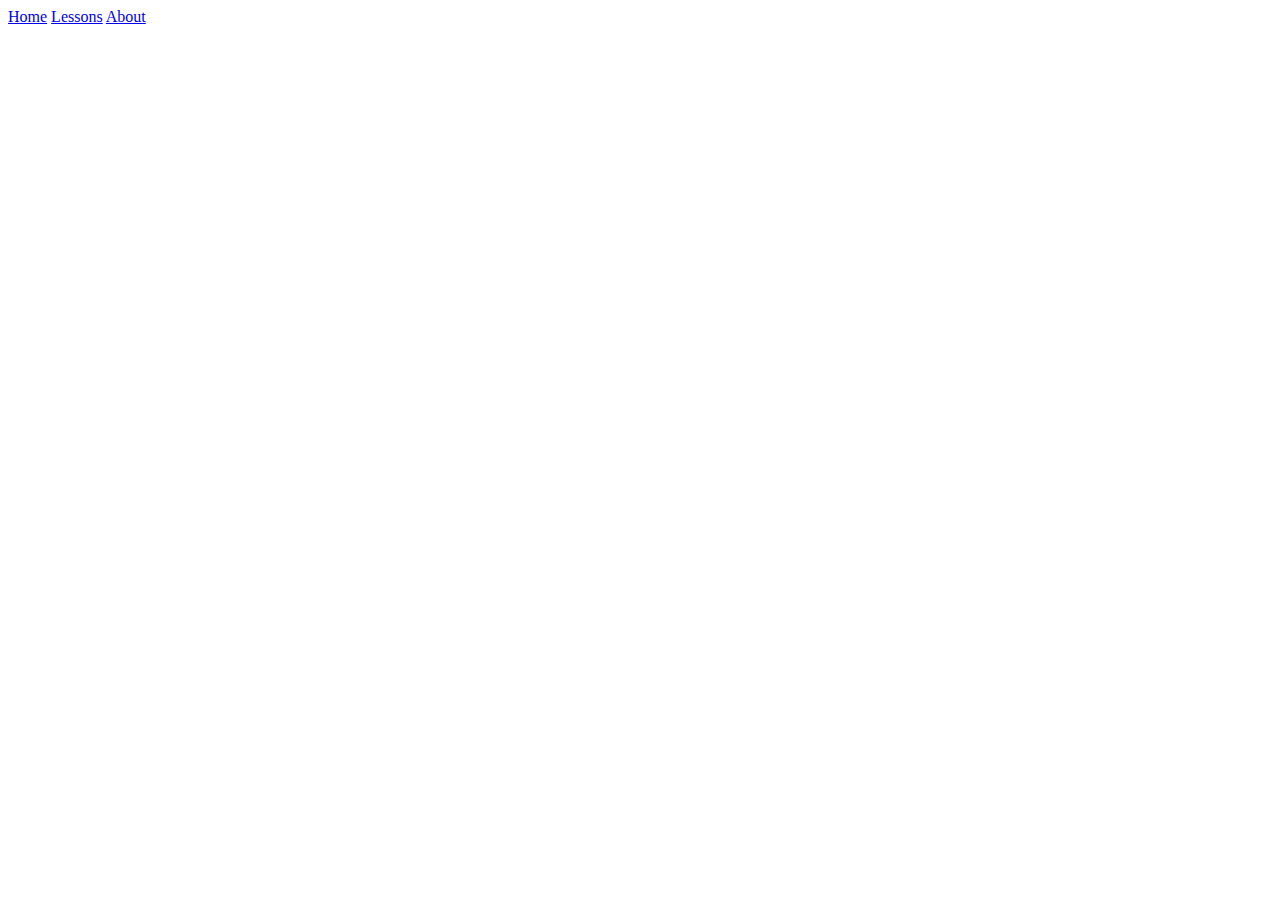
==== about.html @ 75dca5de "Add Nav bar" ====
<!DOCTYPE html>
<html>
<head>
	<title>About</title>
</head>
<body>
	<div>
		<nav>
			<a href="index.html">Home</a>
			<a href="sign-up.html">Lessons</a>
			<a href="about.html">About</a>
		</nav>
	</div>
</body>
</html>
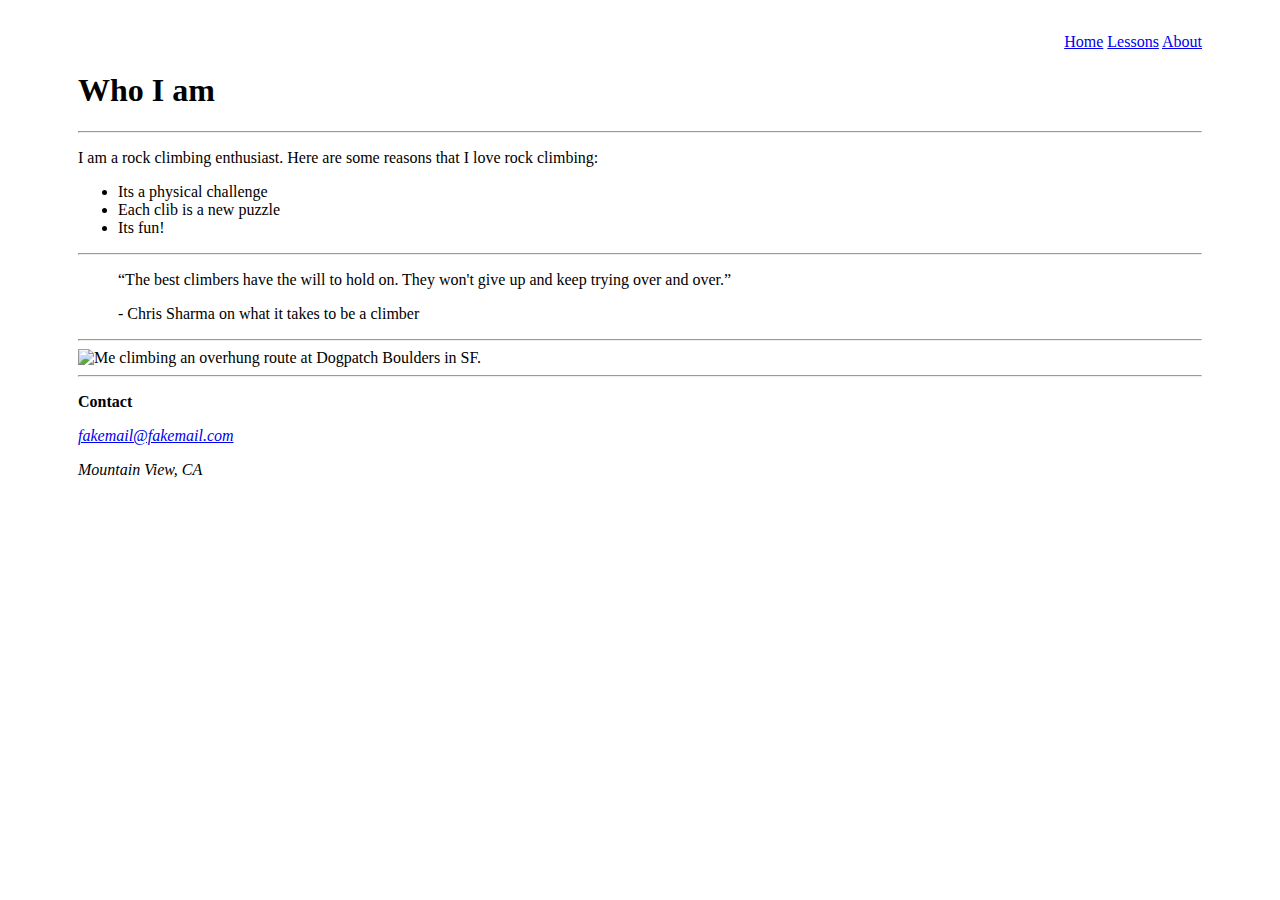
==== commit d4869b3c: "Add resources page and updated about page with a list, a quote, and contact info." ====
--- a/about.html
+++ b/about.html
@@ -3,13 +3,47 @@
 <head>
 	<title>About</title>
 </head>
+<style type="text/css">
+	body {
+		padding-left: 70px;
+		padding-right: 70px;
+		padding-top: 25px;
+	}
+</style>
 <body>
+<div align="right">
+	<nav>
+		<a href="index.html">Home</a>
+		<a href="sign-up.html">Lessons</a>
+		<a href="about.html">About</a>
+	</nav>
+</div>
+<div>
+	<h1>Who I am</h1>
+	<hr>
+	<p>I am a rock climbing enthusiast. Here are some reasons that I love rock climbing:</p>
+	<ul>
+		<li>Its a physical challenge</li>
+		<li>Each clib is a new puzzle</li>
+		<li>Its fun!</li>
+	</ul>
+	<hr>
+	<blockquote cite="http://www.azquotes.com/author/50968-Chris_Sharma">
+		<q cite="http://www.azquotes.com/author/50968-Chris_Sharma">The best climbers have the will to hold on. They won't give up and keep trying over and over.</q>
+		<p>- Chris Sharma on what it takes to be a climber</p>
+	</blockquote>
+	<hr>
 	<div>
-		<nav>
-			<a href="index.html">Home</a>
-			<a href="sign-up.html">Lessons</a>
-			<a href="about.html">About</a>
-		</nav>
+		<img src="./images/dogpatch.jpeg" alt="Me climbing an overhung route at Dogpatch Boulders in SF.">
 	</div>
+	<hr>
+	<div>
+		<p><b>Contact</b></p>
+		<address>
+			<p><a href="mailto:fakemail@fakemail.com">fakemail@fakemail.com</a></p>
+			<p>Mountain View, CA</p>
+		</address>
+	</div>
+</div>
 </body>
 </html>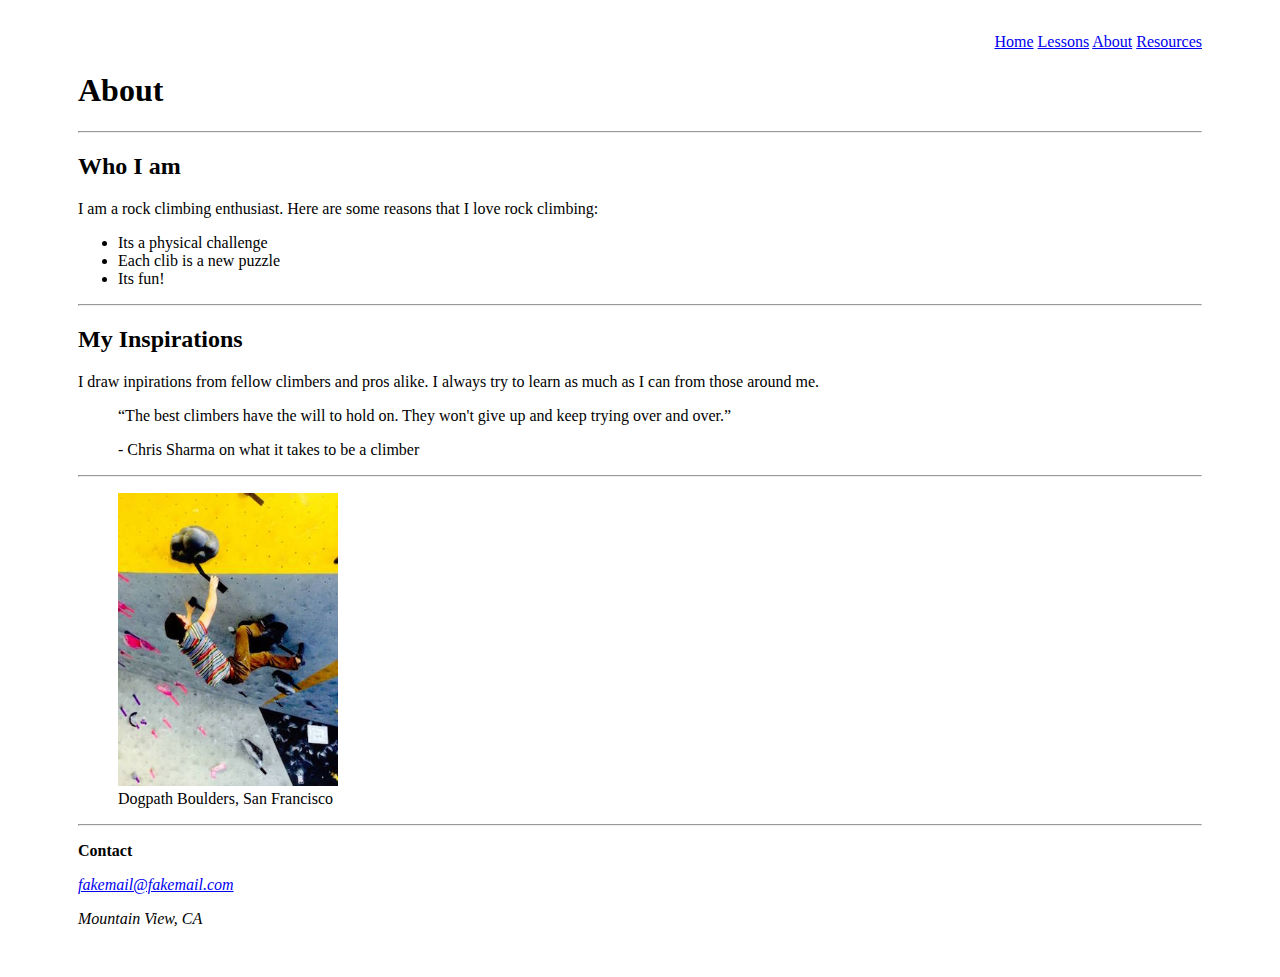
==== commit 39c10bc4: "Merge pull request #4 from wfriebel/feature" ====
--- a/about.html
+++ b/about.html
@@ -8,6 +8,7 @@
 		padding-left: 70px;
 		padding-right: 70px;
 		padding-top: 25px;
+		padding-bottom: 25px;
 	}
 </style>
 <body>
@@ -16,28 +17,41 @@
 		<a href="index.html">Home</a>
 		<a href="sign-up.html">Lessons</a>
 		<a href="about.html">About</a>
+		<a href="resources.html">Resources</a>
 	</nav>
 </div>
 <div>
-	<h1>Who I am</h1>
-	<hr>
-	<p>I am a rock climbing enthusiast. Here are some reasons that I love rock climbing:</p>
-	<ul>
-		<li>Its a physical challenge</li>
-		<li>Each clib is a new puzzle</li>
-		<li>Its fun!</li>
-	</ul>
-	<hr>
-	<blockquote cite="http://www.azquotes.com/author/50968-Chris_Sharma">
-		<q cite="http://www.azquotes.com/author/50968-Chris_Sharma">The best climbers have the will to hold on. They won't give up and keep trying over and over.</q>
-		<p>- Chris Sharma on what it takes to be a climber</p>
-	</blockquote>
+	<h1>About</h1>
 	<hr>
 	<div>
-		<img src="./images/dogpatch.jpeg" alt="Me climbing an overhung route at Dogpatch Boulders in SF.">
+		<h2>Who I am</h2>
+		<p>I am a rock climbing enthusiast. Here are some reasons that I love rock climbing:</p>
+		<ul>
+			<li>Its a physical challenge</li>
+			<li>Each clib is a new puzzle</li>
+			<li>Its fun!</li>
+		</ul>
 	</div>
 	<hr>
 	<div>
+		<h2>My Inspirations</h2>
+		<p>I draw inpirations from fellow climbers and pros alike. I always try to learn as much as I can from those around me.</p>
+		<blockquote cite="http://www.azquotes.com/author/50968-Chris_Sharma">
+			<q cite="http://www.azquotes.com/author/50968-Chris_Sharma">The best climbers have the will to hold on. They won't give up and keep trying over and over.</q>
+			<p>- Chris Sharma on what it takes to be a climber</p>
+		</blockquote>
+	</div>
+	<hr>
+	<div>
+		<div style="width: 300px;">
+			<figure>
+				<img src="images/dogpatch.jpg" alt="Me climbing an overhung route at Dogpatch Boulders in SF." title="Climbing at Dogpatch Boulders in SF" width="100%" height="auto">
+				<figcaption>Dogpath Boulders, San Francisco</figcaption>
+			</figure>
+		</div>
+	</div>
+	<hr>
+	<div id="contact">
 		<p><b>Contact</b></p>
 		<address>
 			<p><a href="mailto:fakemail@fakemail.com">fakemail@fakemail.com</a></p>
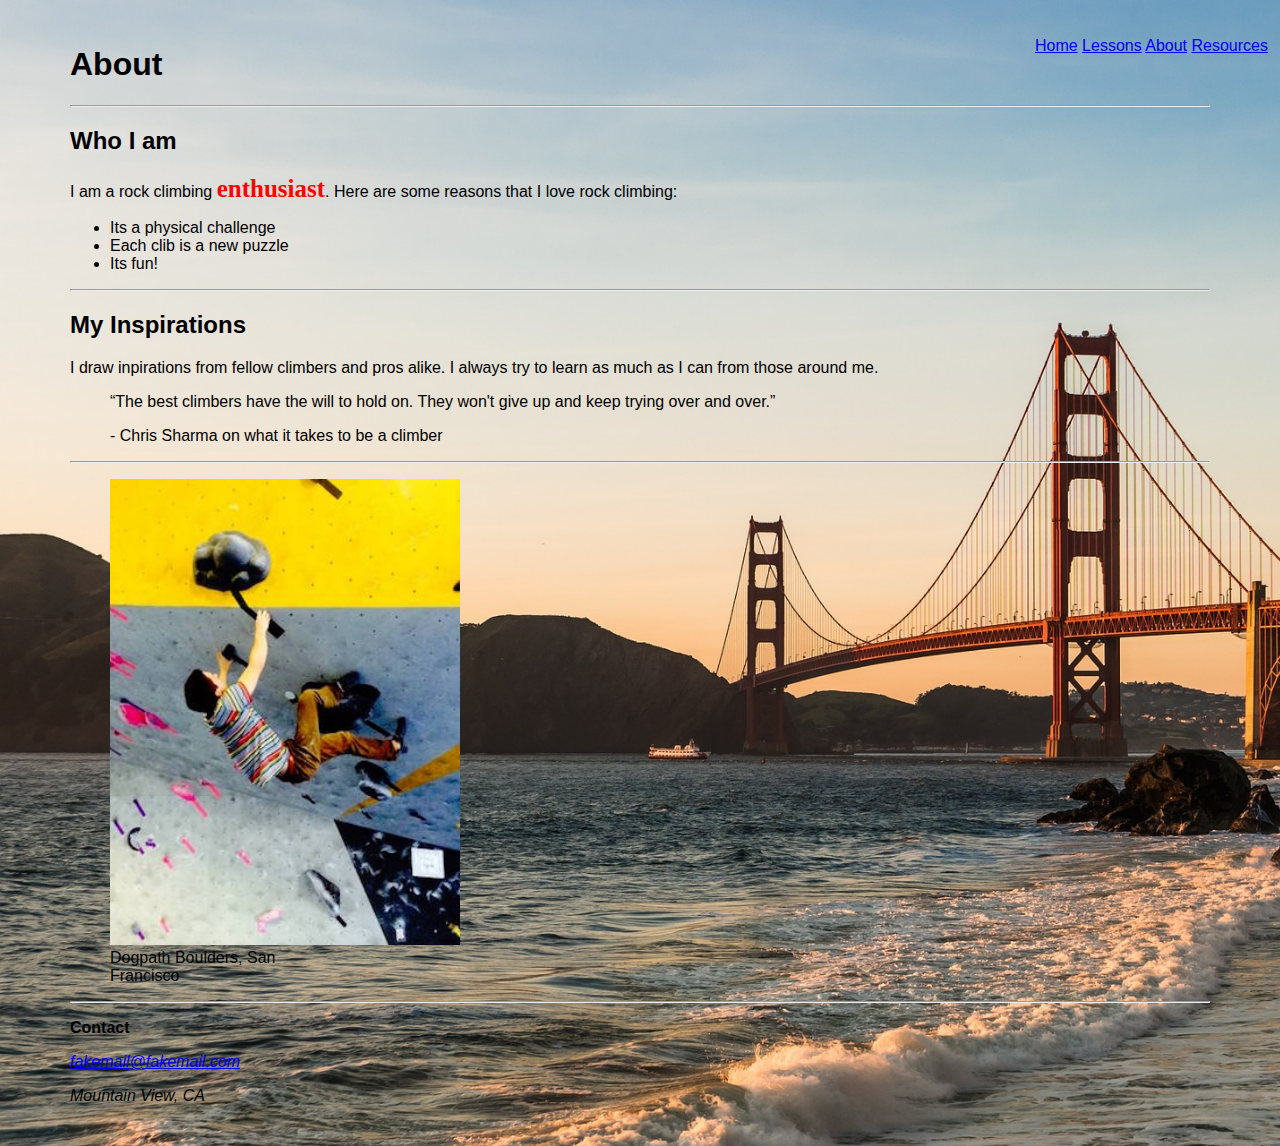
==== commit 51222e27: "added css styles" ====
--- a/about.html
+++ b/about.html
@@ -2,6 +2,7 @@
 <html>
 <head>
 	<title>About</title>
+	<link rel="stylesheet" type="text/css" href="styles.css">
 </head>
 <style type="text/css">
 	body {
@@ -11,7 +12,7 @@
 		padding-bottom: 25px;
 	}
 </style>
-<body>
+<body class="about-body">
 <div align="right">
 	<nav>
 		<a href="index.html">Home</a>
@@ -25,7 +26,7 @@
 	<hr>
 	<div>
 		<h2>Who I am</h2>
-		<p>I am a rock climbing enthusiast. Here are some reasons that I love rock climbing:</p>
+		<p>I am a rock climbing <span id="highlight">enthusiast</span>. Here are some reasons that I love rock climbing:</p>
 		<ul>
 			<li>Its a physical challenge</li>
 			<li>Each clib is a new puzzle</li>
--- a/styles.css
+++ b/styles.css
@@ -0,0 +1,158 @@
+body {
+	padding: 0;
+	margin: 0;
+	font-family: helvetica;
+}
+
+img {
+	width: 350px;
+}
+
+.main-1 {
+	height: 100vh;
+	width: 100%;
+	margin: 0;
+	padding: 0;
+	overflow: hidden;
+	position: relative;
+}
+
+nav {
+	height: 20px;
+	margin: 12px;
+	position: absolute;
+	z-index: 2;
+	right: 0;
+}
+
+.main-1 a {
+	color: white;
+	text-decoration: none;
+}
+
+.navbar-item {
+	float: right;
+	font-weight: bold;
+	font-size: 16px;
+	padding-right: 10px;
+}
+
+.main-1 h1 {
+	color: white;
+	margin: 12px;
+	padding: 0;
+	position: absolute;
+	z-index: 2;
+	font-size: 30px;
+	left: 50px;
+}
+
+.main-1 img {
+	width: 100%;
+	position: absolute;
+	z-index: 1;
+}
+
+.call-to-action {
+	position: absolute;
+	width: 220px;
+	height: 100px;
+	text-align: center;
+	padding: 0 6px;
+	color: white;
+	bottom: 20px;
+	z-index: 2;
+	font-size: 80px;
+	border-style: solid;
+	border-color: white;
+	border-width: 3px;
+	left: 50%;
+	top: 33%;
+	transform: translate(-50%, -50%);
+}
+
+#down-arrow {
+	width: 40px;
+	height: 40px;
+	position: absolute;
+	left: 50%;
+	transform: translateX(-50%);
+	bottom: 5px;
+	z-index: 2;
+}
+
+main {
+	width: 90%;
+	margin: 0 auto;
+	margin-top: 1.5%;
+}
+
+main h2 {
+	margin: 0 0;
+}
+
+.video-section {
+	width: 100%;
+}
+
+.cell {
+	float: left;
+	width: 29%;
+	padding: 1%;
+	margin: 1%;
+}
+
+.video-section:after {
+	content: "";
+	display: block;
+	clear: both;
+}
+
+footer {
+	width: 100%;
+	background-color: lightgray;
+	padding: 1.5% 5%;
+	margin: 0;
+}
+
+footer h2 {
+	margin: 0;
+	margin-bottom: 1%;
+}
+
+.footer-infobox {
+	width: 100%;
+	overflow: auto;
+}
+
+.footer-item {
+	margin: .5% .5% .5% 0;
+}
+
+.credits {
+	margin: 1% .5% .5% 0;
+}
+
+#highlight {
+	font-family: fantasy;
+	color: red;
+	font-weight: bold;
+	font-size: 25px;
+}
+
+a:visited {
+	color: lightgray;
+}
+
+.about-body {
+	background-image: url(images/bridge.jpg);
+	background-size: cover;
+	background-repeat: no-repeat;
+}
+
+@media screen and (max-width: 1200px) {
+    .cell {
+        display: block;
+        float: none;
+    }
+}